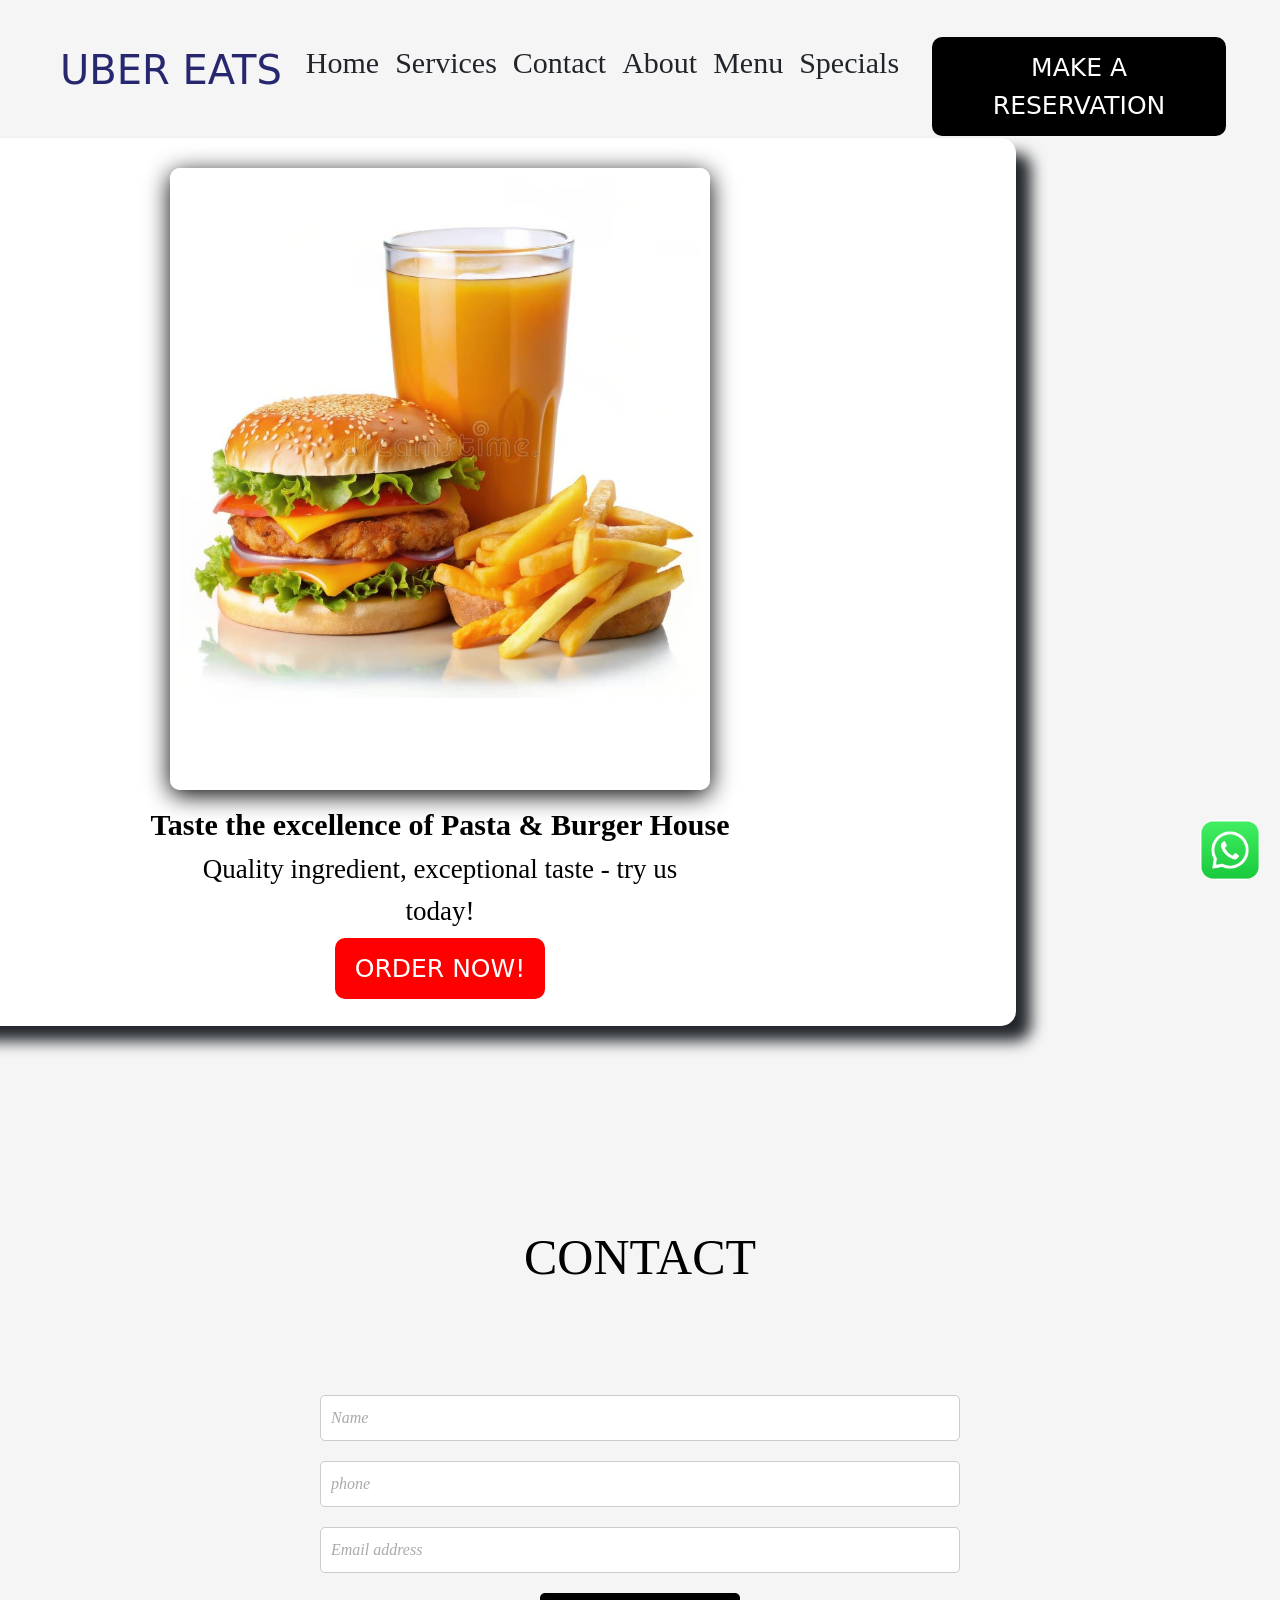
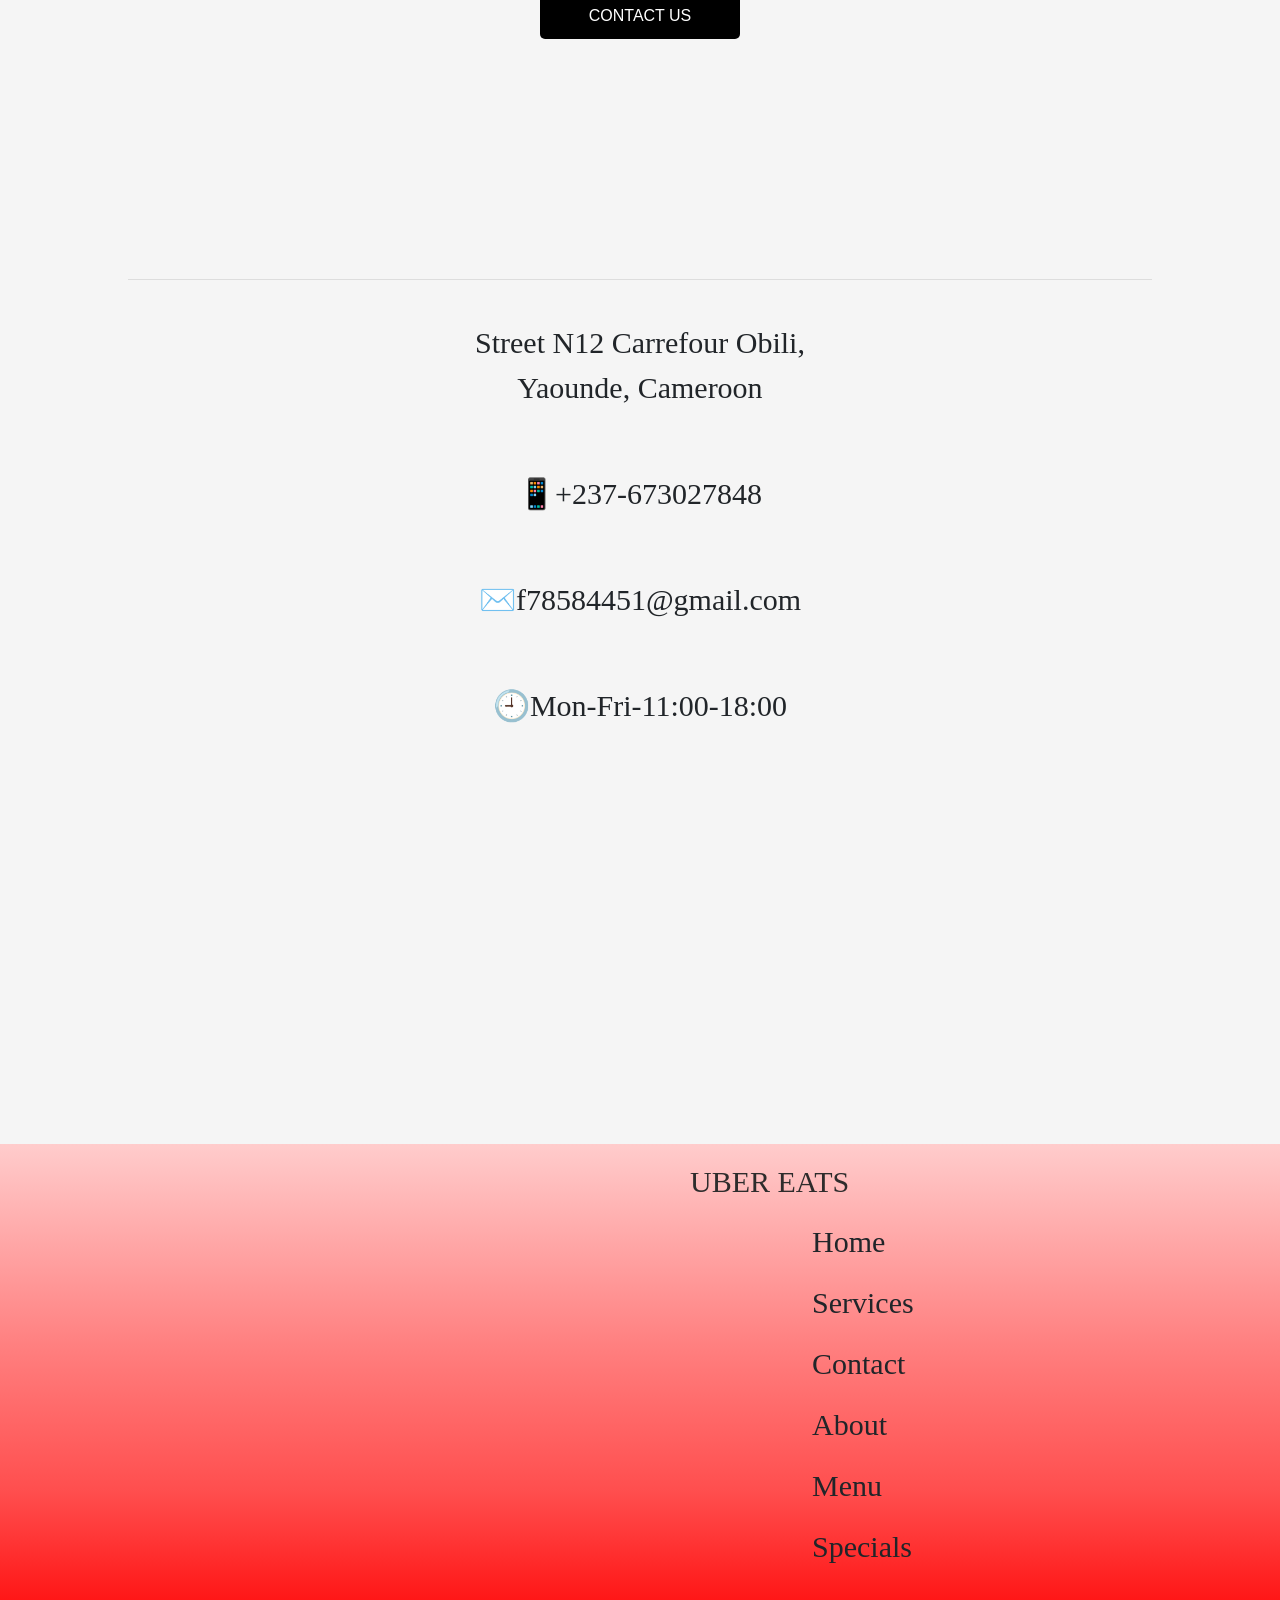
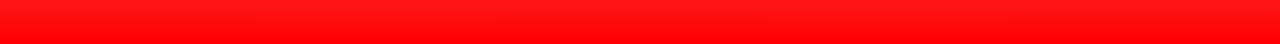
==== index.html @ 87d91f86 "update5" ====
<!DOCTYPE html>
<html lang="en">
<head>
    <meta charset="UTF-8">
    <meta name="viewport" content="width=device-width, initial-scale=1.0">
    <title>Top Resto Food</title>
    <link rel="stylesheet" href="./bootstrap/bootstrap.min.css">
    <link rel="stylesheet" href="CSS/style.css">
</head>
<body>

    
  <nav class="navbar navbar-expand-lg navbar-dark bg-transparent">
    <div class="container-fluid">


        <!--logo/hotel name (left) -->
        <a class="navbar-brand" id="logo" href="#Home" style="display: flex; flex-direction: row; gap: 0px;" >
            <h1 class="my-4 ms-5">UBER EATS</h1></a>
        
            <button type="button" class="navbar-toggle d-lg-none" data-toggle="collapse"  
         data-target="#navbar" style="border-color: aliceblue; background-color: black;" id="btn" > 
          <span class="navbar-toggler-icon"></span>
         
      </button> 
 
        <div class="collapse navbar-collapse mt-4"  id="navbar">
            <ul class="navbar-nav  ms-auto me-5 text-end" >
                <li class="nav-item">
                    <a  href="#Home"  class="nav-link text-dark link-primary">Home</a>
                </li>

                <li class="nav-item">
                    <a href="#service"  class="nav-link text-dark link-primary">Services</a>
                </li>

                <li class="nav-item">
                    <a href="#Contact"  class="nav-link text-dark link-primary">Contact</a>
                </li>

                <li class="nav-item">
                    <a href="#review"  class="nav-link text-dark link-primary">About</a>
                </li>

                <li class="nav-item">
                    <a href="#menu"  class="nav-link text-dark link-primary">Menu</a>
                </li>

                <li class="nav-item">
                    <a href="#specials"  class="nav-link text-dark link-primary">Specials</a>
                </li>

                <a href="#"><button class="button">MAKE A RESERVATION</button></a>

                </ul>
        </div>
    </div>
  </nav>




  <section id="Home">


    <div class="home1">
<div class="container20">
    
    <div class="img-container">
        <img src="./images/appetizing-chicken.jpg" alt="">
        <img src="./images/Pasta1.jpg" alt="">
        <img src="./images/pizza.jpeg" alt="">
        <img src="./images/poulet.jpeg" alt="">
    </div>

</div>
        <div class="home2">
        <h1>Taste the excellence of Pasta & Burger House</h1>
        <h2>Quality ingredient, exceptional taste - try us</h2>
        <h2>today!</h2>
        </div>

        <a href="menu.html"><button class="button">ORDER NOW!</button></a>
    </div>

  </section>





  <section id="Contact">



     <section>

    <div class="c-heading">
    <h1 style="color: black; font-family:'Times New Roman', Times, serif ; font-size: 50px; display: flex; justify-content: center; position: relative; top: 200px;">CONTACT</h1>
    </div>


  <form action="">

    
    <input type="text" name="user-name" placeholder="Name" required>

    
    <input type="number" name="telephone" placeholder="phone" required>

    
    <input type="email" name="email" placeholder="Email address" required>
    

    <button class="c-button">CONTACT US</button>
  </form>


  <div class="divider"></div>

  <div class="main">
    <p>Street N12 Carrefour Obili, Yaounde, Cameroon</p>

    <div class="main1">
      <img src="" alt="">
      <p>📱+237-673027848</p>
    </div>

    <div class="main1">
      <img src="" alt="">
      <p>✉️f78584451@gmail.com</p>
    </div>

    <div class="main1">
      <img src="" alt="">
      <p>🕘Mon-Fri-11:00-18:00</p>
    </div>
    
  </div>

  </section>



  <section class="c-section">



    <nav class="navbar navbar-dark ">
          
         
        <div class="container"  id="navbar2">
            <ul class="navbar-nav flex-wrap justify-content-center" >
                <li class="nav-item">
                    <a href="#Home"  class="  nav-link text-dark link-primary">Home</a>
                </li>

                <li class="nav-item">
                    <a href="#service"  class="  nav-link text-dark link-primary">Services</a>
                </li>

                <li class="nav-item">
                    <a href="#Contact"  class="  nav-link text-dark link-primary">Contact</a>
                </li>

                <li class="nav-item">
                    <a href="#review"  class="  nav-link text-dark link-primary">About</a>
                </li>

                <li class="nav-item">
                    <a href="#menu"  class="  nav-link text-dark link-primary">Menu</a>
                </li>

                <li class="nav-item">
                    <a href="#specials"  class="  nav-link text-dark link-primary">Specials</a>
                </li>

                </ul>
        </div>
    
  </nav>
  
  <a class="navbar-brand" id="logo" href="#Home">
    <h1 style="font-size: clamp(16px, 4vw, 30px) ; position: relative; margin: 20px auto; text-align: center; font-family: 'Times New Roman', Times, serif; color: rgb(46, 44, 44);">UBER EATS</h1></a>


  <div class="c-footer">
  <footer>


      </a>
      <a href="https://wa.me/237673027848?text=hello%20there" target="">
        <img src="./images/images.jpeg" alt="whatsapp">

      </a>


    </footer>
    </div>

    </section>

    <div style="width: 100%; height: 400px; overflow: hidden; border-radius: 15px;">
      <iframe
       width="100%"
       height="100%"
       style="border: 0;"
       loading="lazy"
       allowfullscreen

       src="https://www.google.com/maps?q=Carrefour+Obili,+Yaounde,+Cameroon&zoom=17&output=embed" frameborder="0">
      </iframe>

    </div>

  </section>
  

    <script src="./js/jquery.slim.min.js"></script>
    <script src="./js/bootstrap.bundle.min.js"></script>
</body>
</html>
---- CSS/style.css ----
*{
    margin: 0;
    padding: 0;
    box-sizing: border-box;
}

#navbar  {
    padding-right: 19px;
    gap: 60px;
    position: relative;
    top: 0px;
    
}



 
#logo h1 {
    color: rgb(39, 39, 112);

}

#navbar a:hover{
    text-decoration: underline;
    text-underline-offset: 1rem;
}

.section-line{
    width: 100%;
    height: 1px;
    background:lightgray;
    margin: 90px 0;
    position: relative;
    top: 35px;

}

.nav-item a {
    display: flex;
    gap: 40px;
    font-size: 30px;
    font-family: 'Times New Roman', Times, serif;
}

body  {
    background-color:whitesmoke;
    overflow-x: hidden;

}
  

/**float box**/

#Home {
    display: flex;
    justify-content: center;
    align-items: center;
    
}

/**this is the actual box**/

.home1 {
    background-color: white;
    width: 90%;
    max-width: 1300px;
    padding: 30px;
    border-radius: 15px;
    box-shadow: 15px 15px 15px ;
    height: 888px;

    display: flex;
    flex-direction: column;
    align-items: center;
    gap: 15px;


    position: relative;
    left: -200px;
    top: -1px;

}
 

/**image styling**/
/**carousel images**/

.container20 {
    position: absolute;
    width: 60vmin;
    border: 10px solid white;
    border-radius: 10px;
    box-shadow: 0px 5px 25px black;
    overflow: hidden;
    height: 70%;
    

}

.img-container {
    display: flex;
    width: 400%;
    animation: slide 16s infinite;
}

.img-container img {
    width: 25%;
}



@keyframes slide{
    0%{
        transform: translateX(0);
    }
    25%{
        transform: translateX(0);
    }
    30%{
        transform: translateX(-25%);
    }
    50%{
        transform: translateX(-25%);
    }
    55%{
        transform: translateX(-50%);
    }
    75%{
        transform: translateX(-50%);
    }
    80%{
        transform: translateX(-75%);
    }
    100%{
        transform: translateX(-75%);
    }
    

}





.home2 {
    display: flex;
    flex-direction: column;
    gap: 2px;
    margin-top: 639px;
}

.home2 h1 {
    font-size:clamp(16px, 4vw, 30px) ;
    font-weight: bolder;
    font-family: 'Times New Roman', Times, serif;
    color: black;
    
}

.home2 h2 {
    font-size: clamp(13px,3.5vw, 27px);
    font-weight: 200;
    font-family: Cambria, Cochin, Georgia, Times, 'Times New Roman', serif;
    color: black;
    display: flex;
    justify-content: center;
}





.home1 a button {
    font-size: 25px;
    font-weight: 500;
    color: white;
    background-color: red;
    border-radius: 10px;
    padding: 12px 20px;
    position: relative;
    top: -13px;
    cursor: pointer;
    transition: 0.3s ease;
    border: none;
}

/**hover effect**/
.home1 a button:hover {
    transform: translateY(-3px);
    box-shadow: 0px 8px 20px rgb(175, 3, 3);
}

#navbar a button {
    font-size: 25px;
    font-weight: 500;
    color: white;
    background-color:black;
    border-radius: 10px;
    padding: 12px 20px;
    position: relative;
    top: 5px;
    left: 25px;
    cursor: pointer;
    transition: 0.3s ease;
    border: none;
}


#navbar a button:hover {
    background-color: red;
    color: black;
}



/**contact pages**/

 footer a {
    position: relative;
    left: 1900px;
    gap: 15px;
    

}

form {
    position: relative;
    top: 300px;
    display: flex;
    flex-direction: column;
    gap: 20px;
    width: 50%;
    margin: 0 auto;
}

input {
    padding: 10px;
    font-size: 16px;
    border:1px solid #ccc ;
    border-radius: 5px;
    outline: none;
    transition: border-color 0.3s;
}

input:focus {
    border-color: #007bff; /*shows color when typing */

}

input::placeholder {
    color: #aaa;
    font-style: italic;/*place element in the box */
    font-family: 'Times New Roman', Times, serif;
}

.c-button {
    width: 200px;
    padding: 11px;
    font-size: 16px;
    font-family: Arial, Helvetica, sans-serif;
    border-radius: 5px;
    border: none;
    color: white;
    background-color: black;
    cursor: pointer;
    margin: 0 auto;
}

.c-button:hover {
    background-color:red;
}

.main {
    position: relative;
    top: 500px;
    width: 400px;
    margin: 0 auto;
    text-align: center;
    font-family: 'Times New Roman', Times, serif;
    font-size: clamp(16px, 4vw, 30px) ;
}

.divider {
    width: 80%;
    max-width: 6000px;
    height: 1px;
    background-color: #ddd;
    position: relative;
    margin: 40px auto;
    top: 500px;
    

}


#Contact footer img {
    width: 60px;
    height: 60px;
    position: fixed;
    right: 20px;
    bottom: 20px;
    z-index: 1000;
    border-radius: 15px;
    margin-bottom: 0;
    
}
#Contact footer img:hover {
    transform: scale(1.1);
    transition: 0.3s;
    
}




.c-section  {
    display: flex;
    flex-direction: row;
    gap: 90px;
     background:linear-gradient(to top, 
    #FF0000 0%,
    #FF4D4D 30%,
    #FF8080 60%,
    #FFCCCC 100%) ;
    position: relative;
    top: 900px;
    height: 500px;

}

.c-section nav {
    position: relative;
    left: 800px;
    width: 100%;
    max-width: 600px;
    
}

.c-footer {
    position: relative;
    top: 130px;
    
}
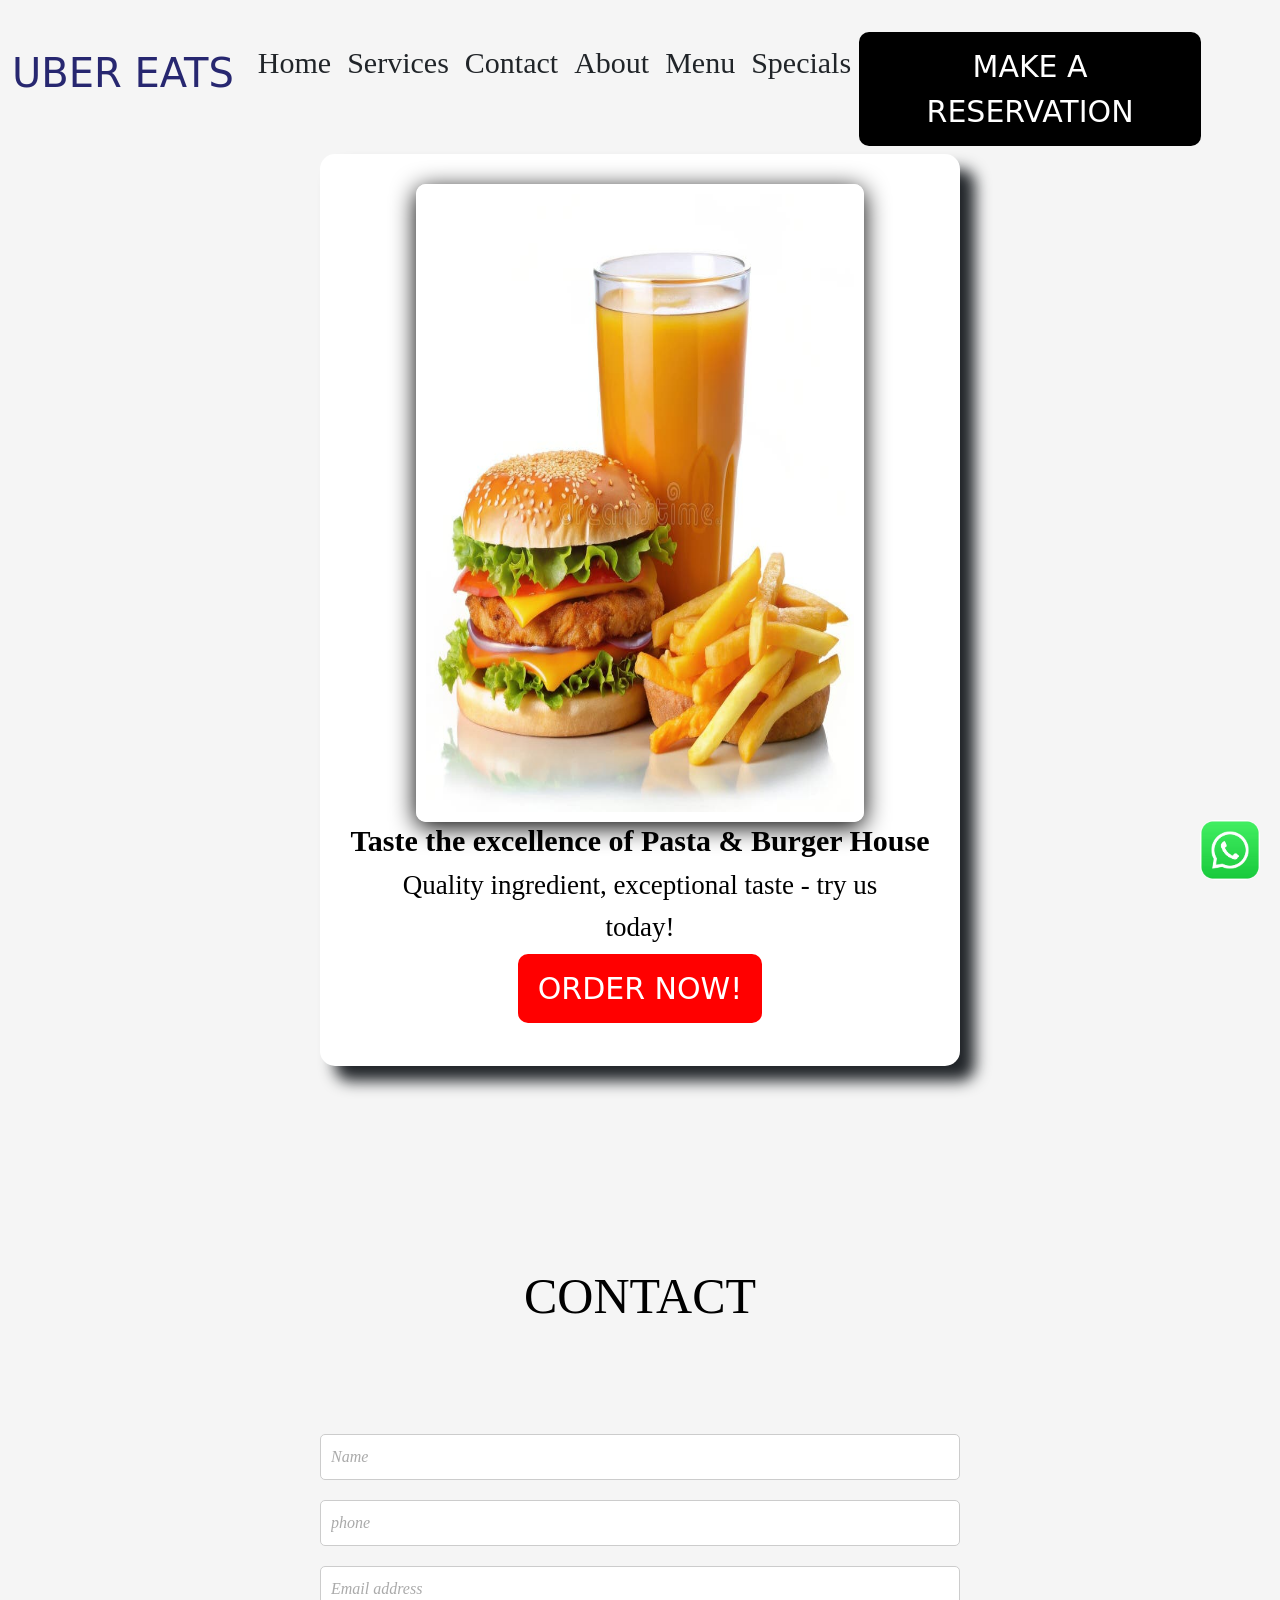
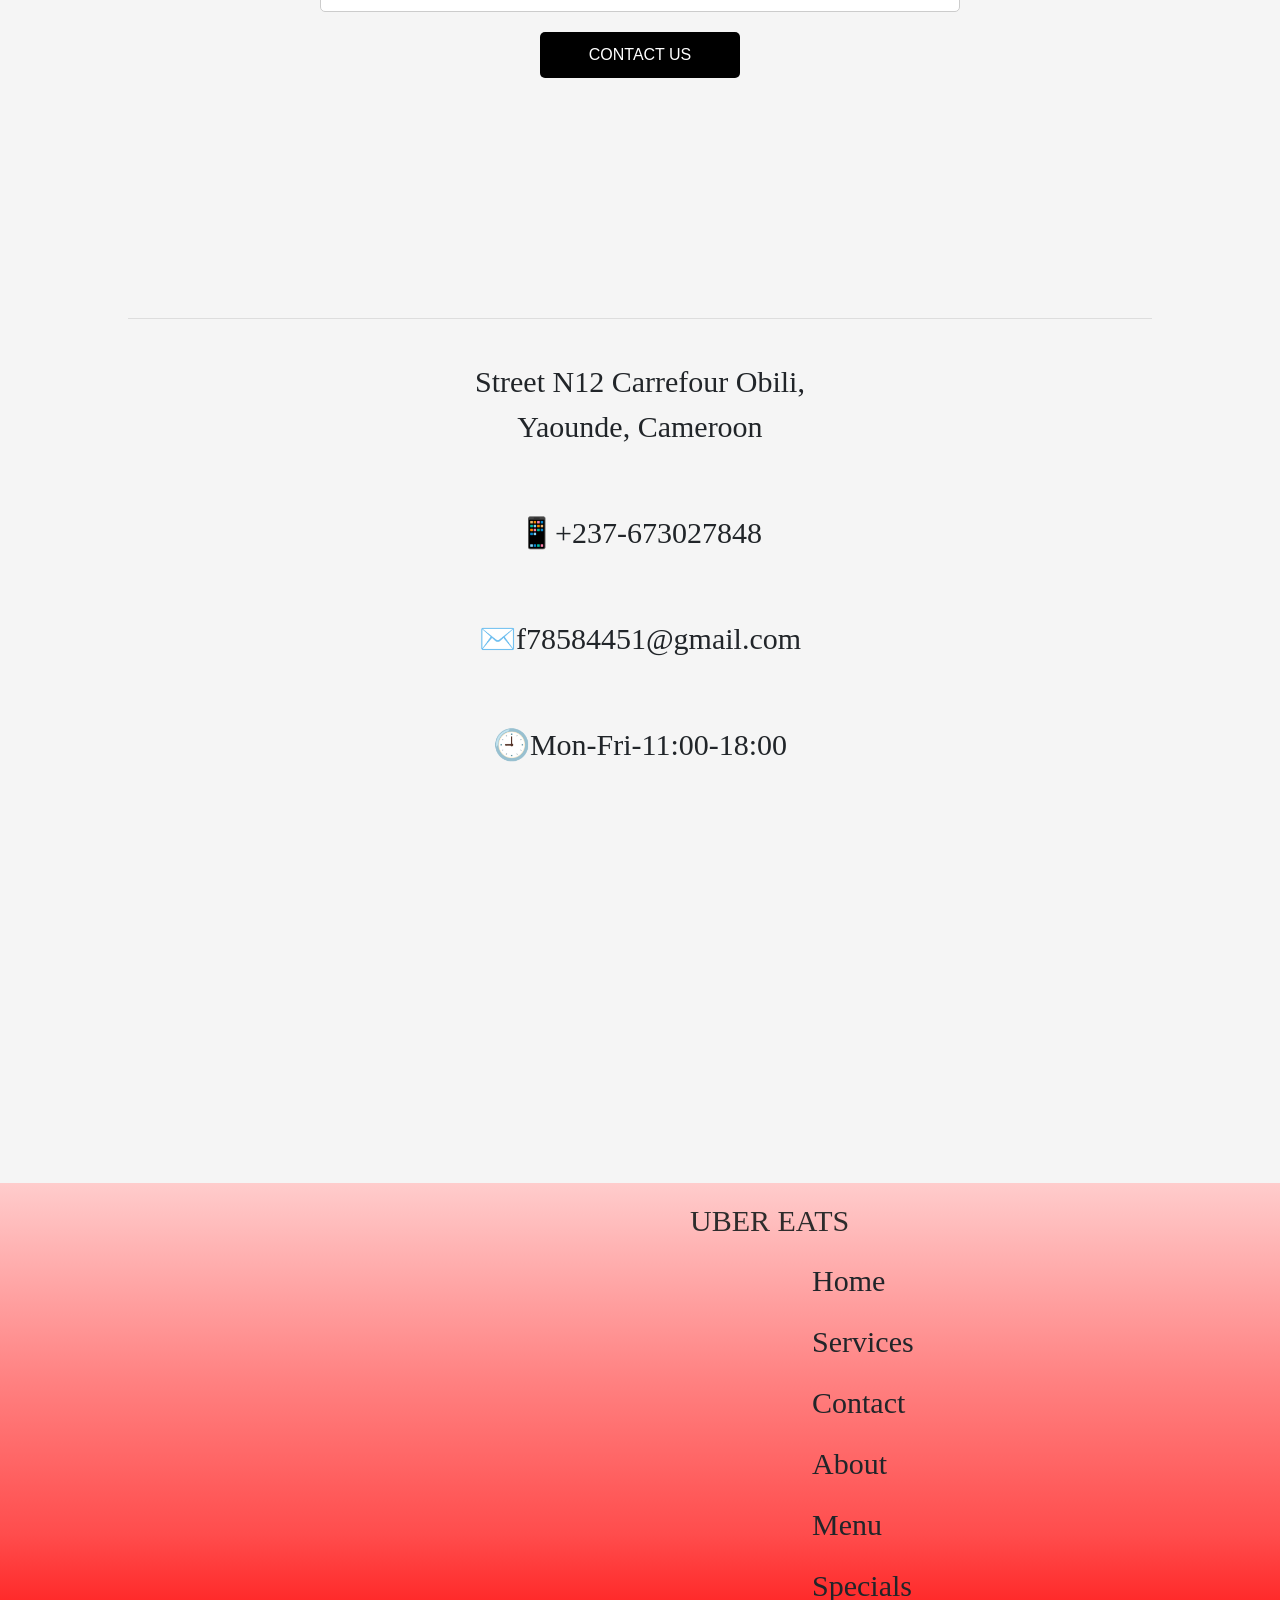
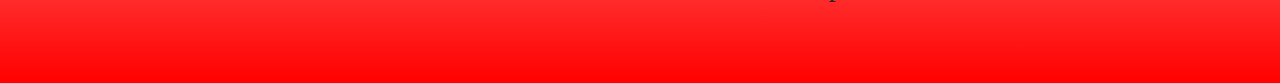
==== commit f484c657: "update5" ====
--- a/index.html
+++ b/index.html
@@ -16,7 +16,7 @@
 
         <!--logo/hotel name (left) -->
         <a class="navbar-brand" id="logo" href="#Home" style="display: flex; flex-direction: row; gap: 0px;" >
-            <h1 class="my-4 ms-5">UBER EATS</h1></a>
+            <h1 class="">UBER EATS</h1></a>
         
             <button type="button" class="navbar-toggle d-lg-none" data-toggle="collapse"  
          data-target="#navbar" style="border-color: aliceblue; background-color: black;" id="btn" > 
--- a/CSS/style.css
+++ b/CSS/style.css
@@ -39,7 +39,7 @@
 .nav-item a {
     display: flex;
     gap: 40px;
-    font-size: 30px;
+    font-size: clamp(16px, 4vw, 30px);
     font-family: 'Times New Roman', Times, serif;
 }
 
@@ -63,23 +63,18 @@
 
 .home1 {
     background-color: white;
-    width: 90%;
+    width: 50%;
     max-width: 1300px;
     padding: 30px;
     border-radius: 15px;
     box-shadow: 15px 15px 15px ;
-    height: 888px;
+    height:100%;
 
     display: flex;
     flex-direction: column;
     align-items: center;
     gap: 15px;
-
-
-    position: relative;
-    left: -200px;
-    top: -1px;
-
+    position: relative;
 }
  
 
@@ -88,12 +83,14 @@
 
 .container20 {
     position: absolute;
-    width: 60vmin;
+    width: 70%;
+    max-width: 1200px;
     border: 10px solid white;
     border-radius: 10px;
     box-shadow: 0px 5px 25px black;
     overflow: hidden;
     height: 70%;
+    margin: auto;
     
 
 }
@@ -101,14 +98,13 @@
 .img-container {
     display: flex;
     width: 400%;
+    height: 100%;
     animation: slide 16s infinite;
 }
 
 .img-container img {
     width: 25%;
 }
-
-
 
 @keyframes slide{
     0%{
@@ -172,7 +168,7 @@
 
 
 .home1 a button {
-    font-size: 25px;
+    font-size: clamp(16px, 4vw, 30px);
     font-weight: 500;
     color: white;
     background-color: red;
@@ -192,15 +188,13 @@
 }
 
 #navbar a button {
-    font-size: 25px;
+    font-size: clamp(16px, 4vw, 30px);
     font-weight: 500;
     color: white;
     background-color:black;
     border-radius: 10px;
     padding: 12px 20px;
     position: relative;
-    top: 5px;
-    left: 25px;
     cursor: pointer;
     transition: 0.3s ease;
     border: none;
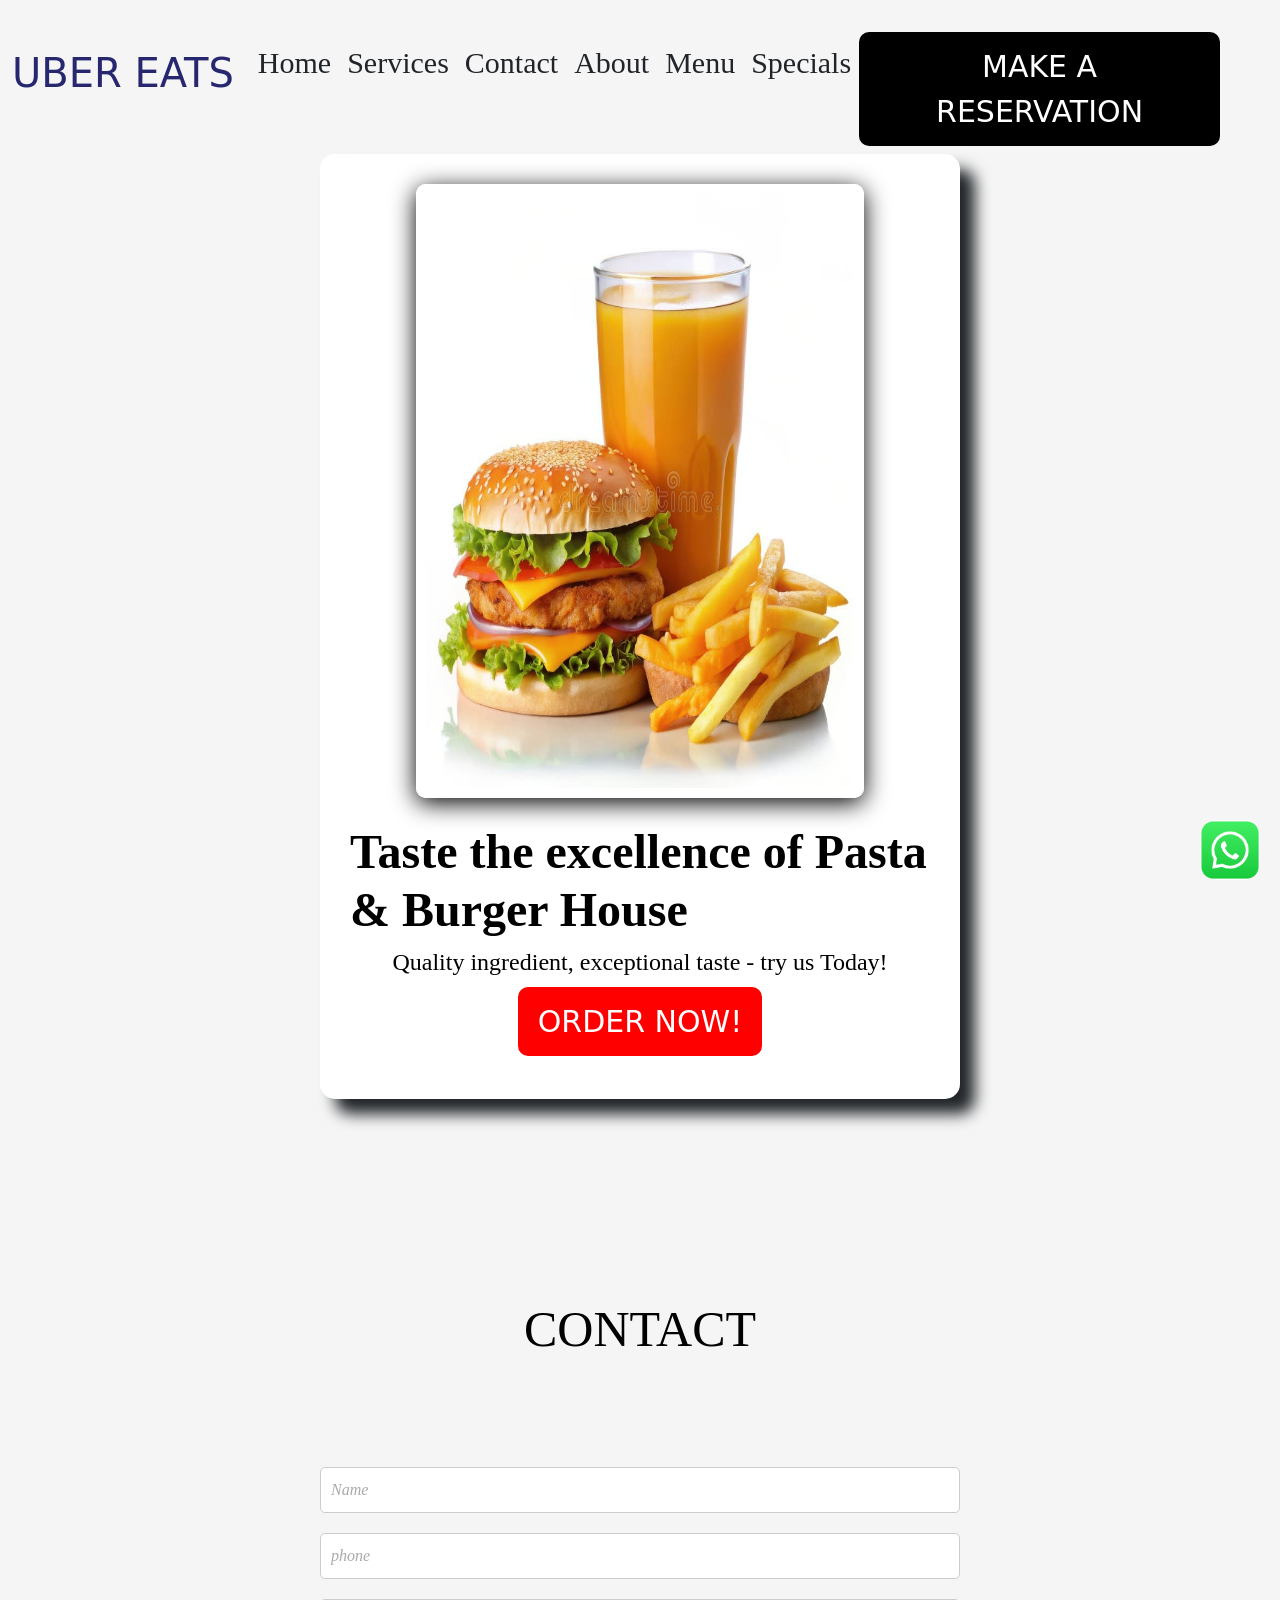
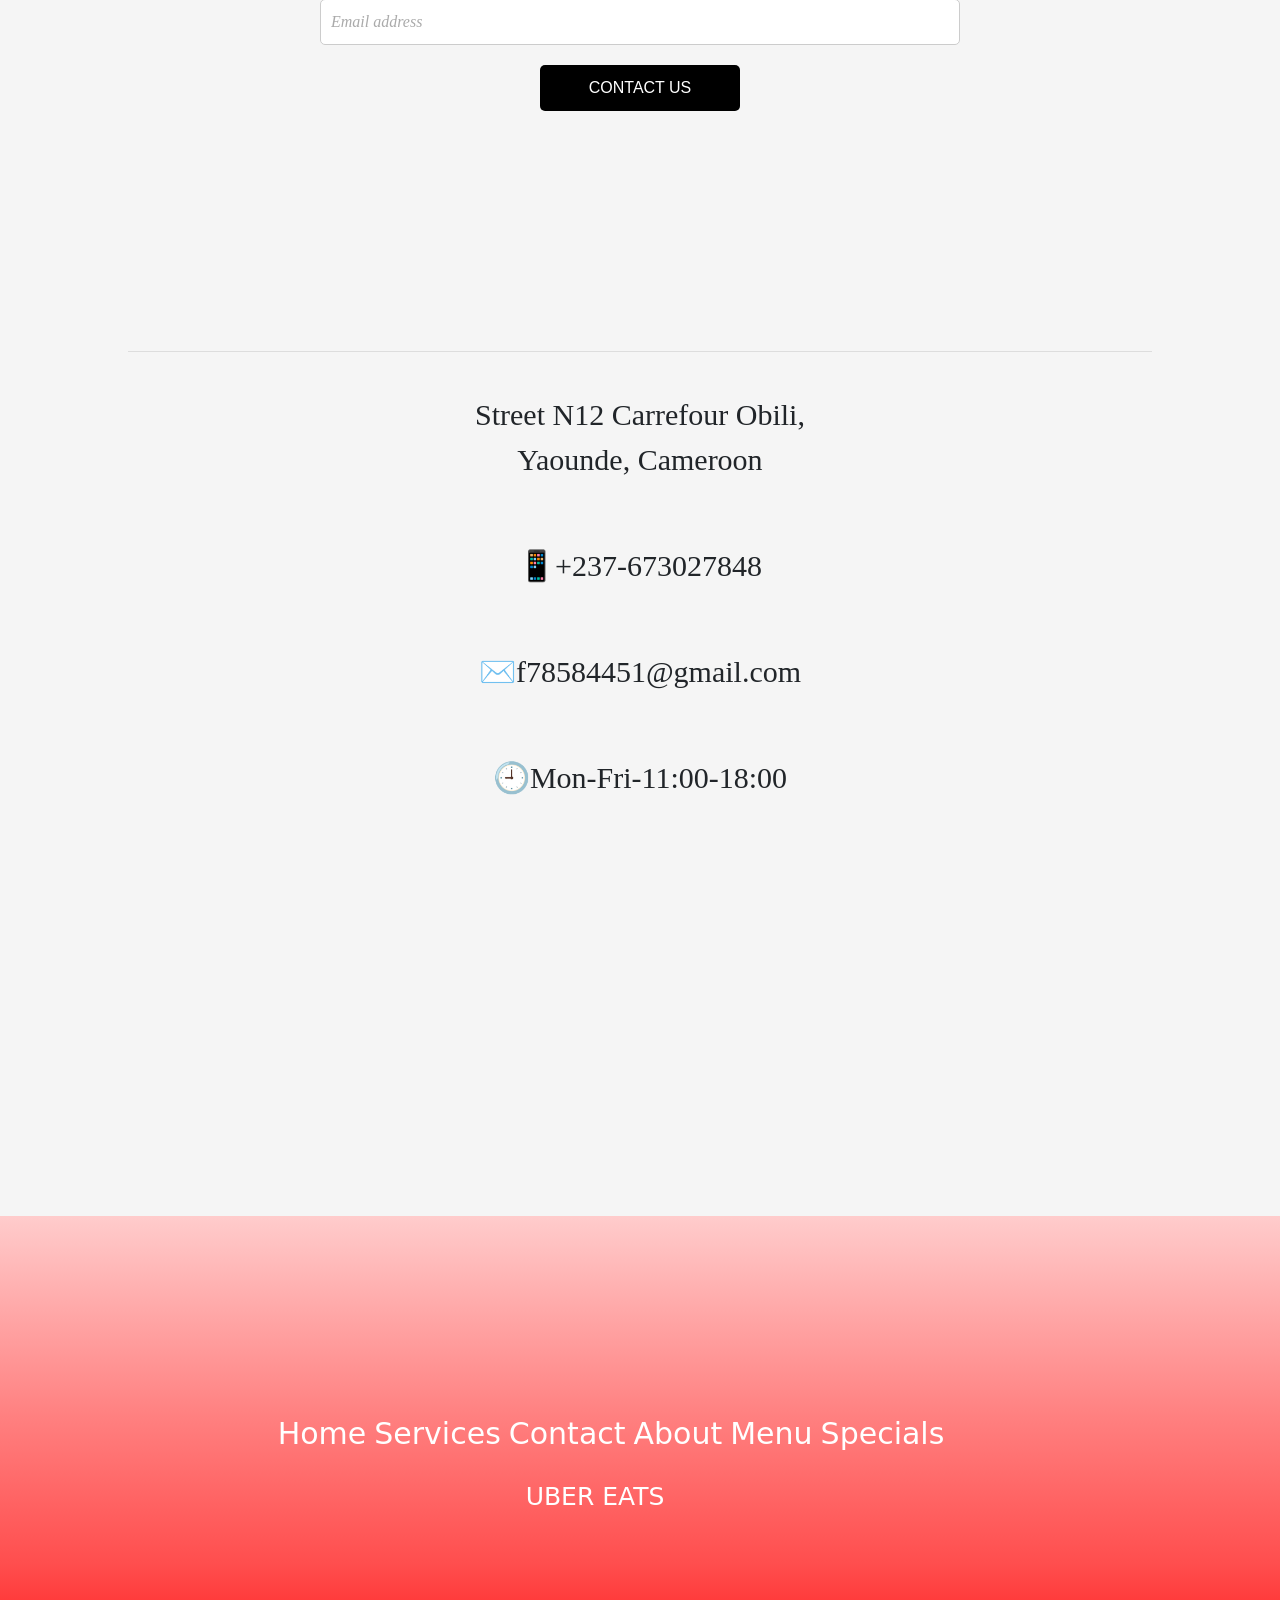
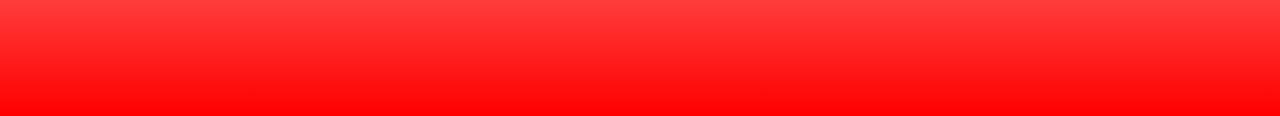
==== commit 847b0d83: "responsive design1" ====
--- a/index.html
+++ b/index.html
@@ -76,8 +76,8 @@
 </div>
         <div class="home2">
         <h1>Taste the excellence of Pasta & Burger House</h1>
-        <h2>Quality ingredient, exceptional taste - try us</h2>
-        <h2>today!</h2>
+        <h2>Quality ingredient, exceptional taste - try us Today!</h2>
+
         </div>
 
         <a href="menu.html"><button class="button">ORDER NOW!</button></a>
@@ -112,7 +112,7 @@
     <input type="email" name="email" placeholder="Email address" required>
     
 
-    <button class="c-button">CONTACT US</button>
+    <button class="c-button" style="font-size: clamp(16px, 0.5vw, 30px) ;" >CONTACT US</button>
   </form>
 
 
@@ -146,57 +146,45 @@
 
 
 
-    <nav class="navbar navbar-dark ">
-          
-         
-        <div class="container"  id="navbar2">
-            <ul class="navbar-nav flex-wrap justify-content-center" >
-                <li class="nav-item">
-                    <a href="#Home"  class="  nav-link text-dark link-primary">Home</a>
-                </li>
-
-                <li class="nav-item">
-                    <a href="#service"  class="  nav-link text-dark link-primary">Services</a>
-                </li>
-
-                <li class="nav-item">
-                    <a href="#Contact"  class="  nav-link text-dark link-primary">Contact</a>
-                </li>
-
-                <li class="nav-item">
-                    <a href="#review"  class="  nav-link text-dark link-primary">About</a>
-                </li>
-
-                <li class="nav-item">
-                    <a href="#menu"  class="  nav-link text-dark link-primary">Menu</a>
-                </li>
-
-                <li class="nav-item">
-                    <a href="#specials"  class="  nav-link text-dark link-primary">Specials</a>
+    <nav class="botton-navbar container-fluid justify-content-center">
+            <ul class="nav-link1">
+                <li>
+                    <a href="#Home">Home</a>
+                </li>
+
+                <li>
+                    <a href="#service">Services</a>
+                </li>
+
+                <li>
+                    <a href="#Contact">Contact</a>
+                </li>
+
+                <li>
+                    <a href="#review">About</a>
+                </li>
+
+                <li>
+                    <a href="#menu">Menu</a>
+                </li>
+
+                <li class="nav-item1">
+                    <a href="#specials">Specials</a>
                 </li>
 
                 </ul>
-        </div>
-    
+                <a class="logo2" href="#Home">
+                <h2>UBER EATS</h2></a>
   </nav>
   
-  <a class="navbar-brand" id="logo" href="#Home">
-    <h1 style="font-size: clamp(16px, 4vw, 30px) ; position: relative; margin: 20px auto; text-align: center; font-family: 'Times New Roman', Times, serif; color: rgb(46, 44, 44);">UBER EATS</h1></a>
-
-
-  <div class="c-footer">
+
   <footer>
-
-
-      </a>
       <a href="https://wa.me/237673027848?text=hello%20there" target="">
         <img src="./images/images.jpeg" alt="whatsapp">
-
       </a>
-
-
     </footer>
-    </div>
+
+
 
     </section>
 
--- a/CSS/style.css
+++ b/CSS/style.css
@@ -6,20 +6,59 @@
 }
 
 #navbar  {
-    padding-right: 19px;
     gap: 60px;
     position: relative;
-    top: 0px;
-    
-}
-
-
-
- 
+    top: 0px;  
+}
+
 #logo h1 {
     color: rgb(39, 39, 112);
 
 }
+
+
+
+.botton-navbar {
+    width: 100%;
+
+    display: flex;
+    flex-direction: column;
+    gap: 10px;
+    align-items: center;
+    justify-content: center;
+    text-align: center;
+}
+.nav-link1 {
+    display: flex;
+    gap: 8px;
+    justify-content: center;
+    list-style: none;
+    
+}
+.nav-link1 a {
+    text-decoration: none;
+    color: white;
+    transition: 0.3s;
+    font-size: clamp(16px, 4.5vw, 30px);
+}
+.nav-link1 a:hover {
+    color: rgb(233, 202, 202);
+}
+
+.logo2 {
+    text-decoration: none;
+    color: white;
+}
+.logo2 h2 {
+    font-size: clamp(16px, 4vw, 25px);
+}
+@media (max-width:600){
+    .nav-link1 a {
+    width: 50%;
+}
+    
+}
+
 
 #navbar a:hover{
     text-decoration: underline;
@@ -41,11 +80,13 @@
     gap: 40px;
     font-size: clamp(16px, 4vw, 30px);
     font-family: 'Times New Roman', Times, serif;
+    
 }
 
 body  {
     background-color:whitesmoke;
     overflow-x: hidden;
+    margin: 0;
 
 }
   
@@ -64,7 +105,7 @@
 .home1 {
     background-color: white;
     width: 50%;
-    max-width: 1300px;
+    max-width: 4300px;
     padding: 30px;
     border-radius: 15px;
     box-shadow: 15px 15px 15px ;
@@ -89,11 +130,76 @@
     border-radius: 10px;
     box-shadow: 0px 5px 25px black;
     overflow: hidden;
-    height: 70%;
+    height: 65%;
     margin: auto;
-    
-
-}
+}
+
+@media ( max-width:600px){
+    .home1{
+        width: 90%;
+    }
+    .container20{
+        width: 90%;
+    }
+    .home2 h1 {
+        display: flex;
+        flex-direction: column;
+        align-items: center;
+        text-align: center;
+    }
+    .home2 h2 {
+        align-items: center;
+        text-align: center;
+
+    }
+    
+}
+
+/*mobile*/
+@media ( max-width:600px){
+    .home1{
+        width: 90%;
+    }
+    .container20{
+        width: 90%;
+    }
+    .home2 h1 {
+        display: flex;
+        flex-direction: column;
+        align-items: center;
+        text-align: center;
+    }
+    .home2 h2 {
+        align-items: center;
+        text-align: center;
+
+    }
+    
+}
+/*tablet*/
+@media ( max-width:992px){
+    .home1{
+        width: 90%;
+    }
+    .container20{
+        width: 90%;
+    }
+    .home2 h1 {
+        display: flex;
+        flex-direction: column;
+        align-items: center;
+        text-align: center;
+    }
+    .home2 h2 {
+        align-items: center;
+        text-align: center;
+
+    }
+    
+}
+
+
+
 
 .img-container {
     display: flex;
@@ -147,7 +253,7 @@
 }
 
 .home2 h1 {
-    font-size:clamp(16px, 4vw, 30px) ;
+    font-size:clamp(1.8rem, 8vw, 3rem) ;
     font-weight: bolder;
     font-family: 'Times New Roman', Times, serif;
     color: black;
@@ -155,7 +261,7 @@
 }
 
 .home2 h2 {
-    font-size: clamp(13px,3.5vw, 27px);
+    font-size: clamp(1rem,4vw, 1.5rem);
     font-weight: 200;
     font-family: Cambria, Cochin, Georgia, Times, 'Times New Roman', serif;
     color: black;
@@ -212,7 +318,6 @@
 
  footer a {
     position: relative;
-    left: 1900px;
     gap: 15px;
     
 
@@ -325,37 +430,30 @@
 
 .c-section nav {
     position: relative;
-    left: 800px;
-    width: 100%;
     max-width: 600px;
     
 }
 
-.c-footer {
-    position: relative;
-    top: 130px;
-    
-}
-
-
-
-
-
-
-
-
-
-
-
-
-
-
-
-
-
-
-
-
-
-
-
+
+
+
+
+
+
+
+
+
+
+
+
+
+
+
+
+
+
+
+
+
+
+
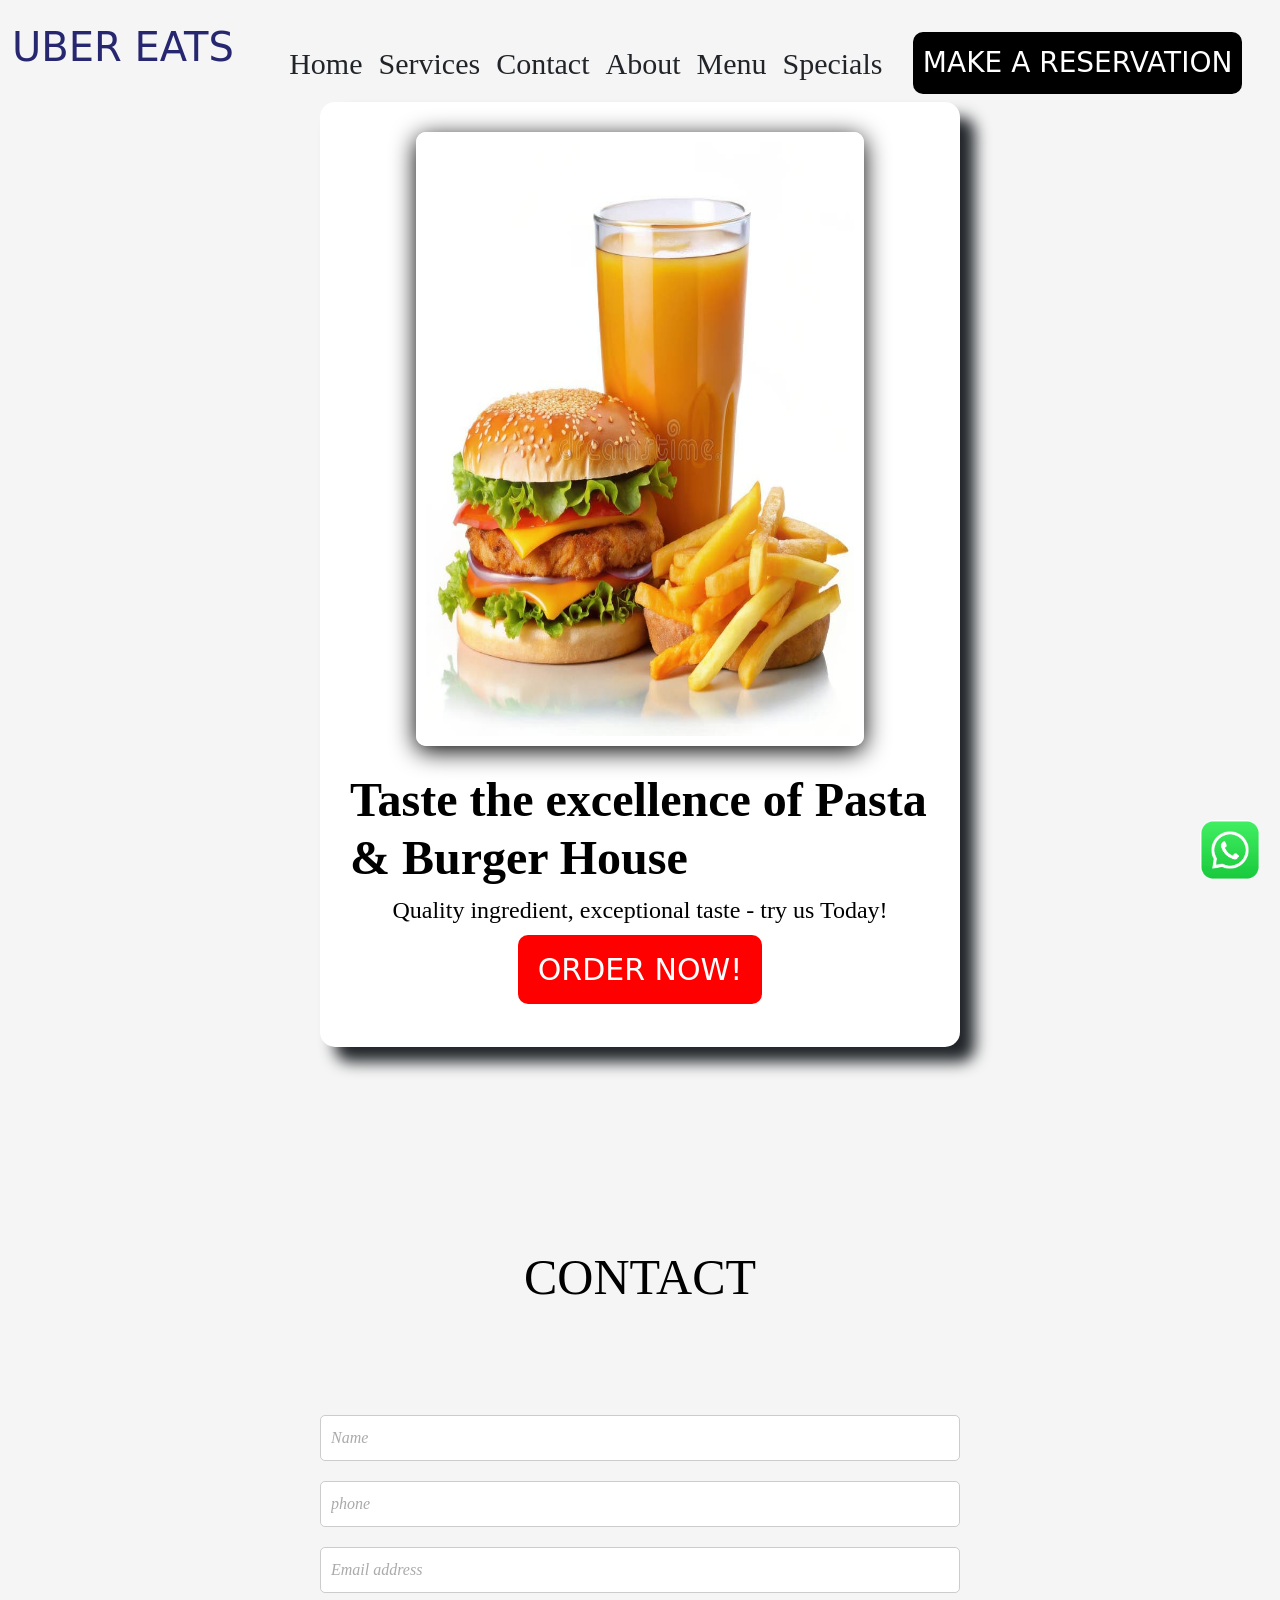
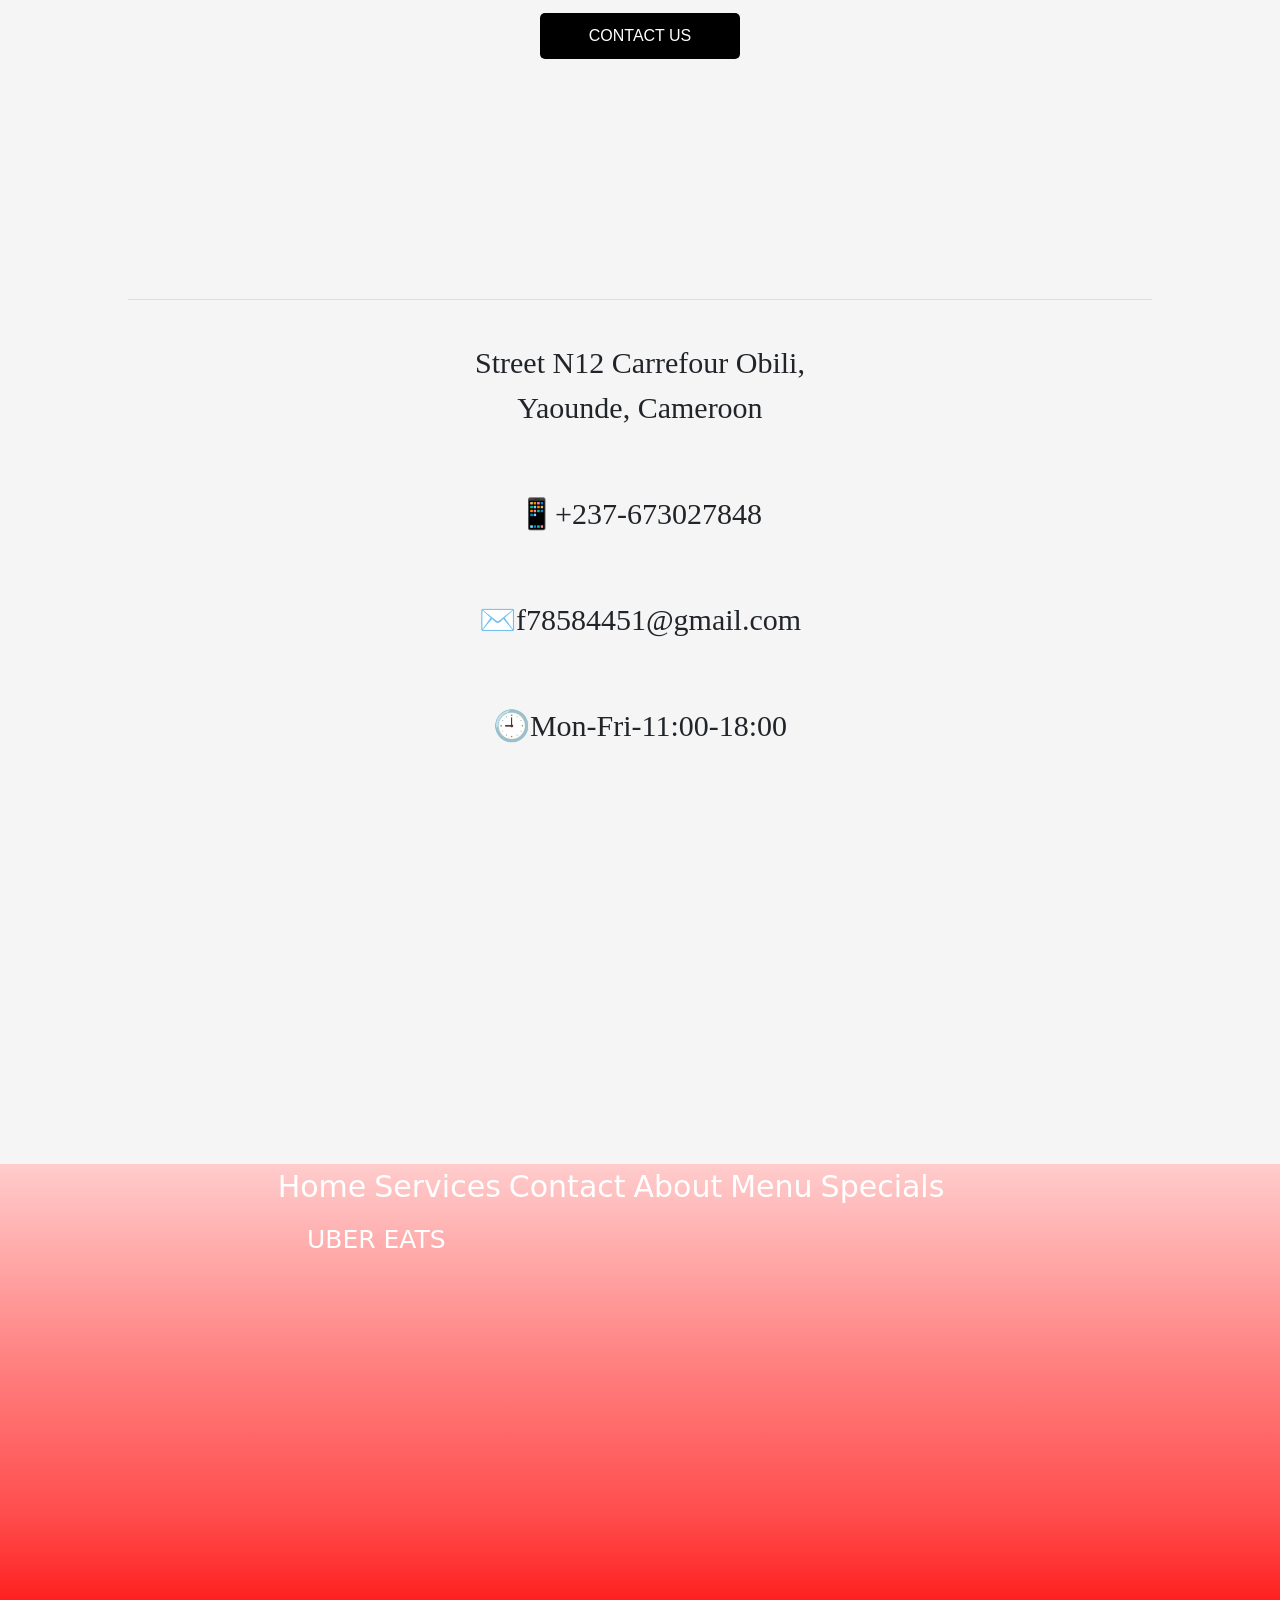
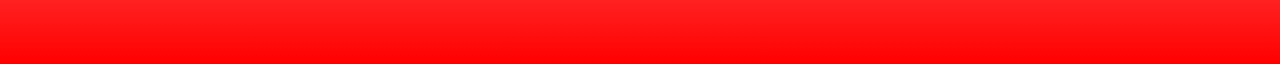
==== commit b3611701: "update6" ====
--- a/index.html
+++ b/index.html
@@ -50,9 +50,8 @@
                     <a href="#specials"  class="nav-link text-dark link-primary">Specials</a>
                 </li>
 
+                </ul>
                 <a href="#"><button class="button">MAKE A RESERVATION</button></a>
-
-                </ul>
         </div>
     </div>
   </nav>
--- a/CSS/style.css
+++ b/CSS/style.css
@@ -6,7 +6,7 @@
 }
 
 #navbar  {
-    gap: 60px;
+    gap: px;
     position: relative;
     top: 0px;  
 }
@@ -17,17 +17,6 @@
 }
 
 
-
-.botton-navbar {
-    width: 100%;
-
-    display: flex;
-    flex-direction: column;
-    gap: 10px;
-    align-items: center;
-    justify-content: center;
-    text-align: center;
-}
 .nav-link1 {
     display: flex;
     gap: 8px;
@@ -179,7 +168,7 @@
 /*tablet*/
 @media ( max-width:992px){
     .home1{
-        width: 90%;
+        width: 100%;
     }
     .container20{
         width: 90%;
@@ -294,16 +283,18 @@
 }
 
 #navbar a button {
-    font-size: clamp(16px, 4vw, 30px);
-    font-weight: 500;
+    font-size: clamp(16px, 4vw, 28px);
+    font-weight: 400;
     color: white;
     background-color:black;
     border-radius: 10px;
-    padding: 12px 20px;
-    position: relative;
+    padding: 10px;
+    position: relative;
+    left: -2vw;
     cursor: pointer;
     transition: 0.3s ease;
     border: none;
+    width: 100%;
 }
 
 
@@ -434,26 +425,39 @@
     
 }
 
-
-
-
-
-
-
-
-
-
-
-
-
-
-
-
-
-
-
-
-
-
-
-
+#btn {
+    display: none;
+}
+
+@media screen and (max-width:1225px) {
+    #btn {
+        display: block;
+    }
+    
+
+    
+}
+
+
+
+
+
+
+
+
+
+
+
+
+
+
+
+
+
+
+
+
+
+
+
+
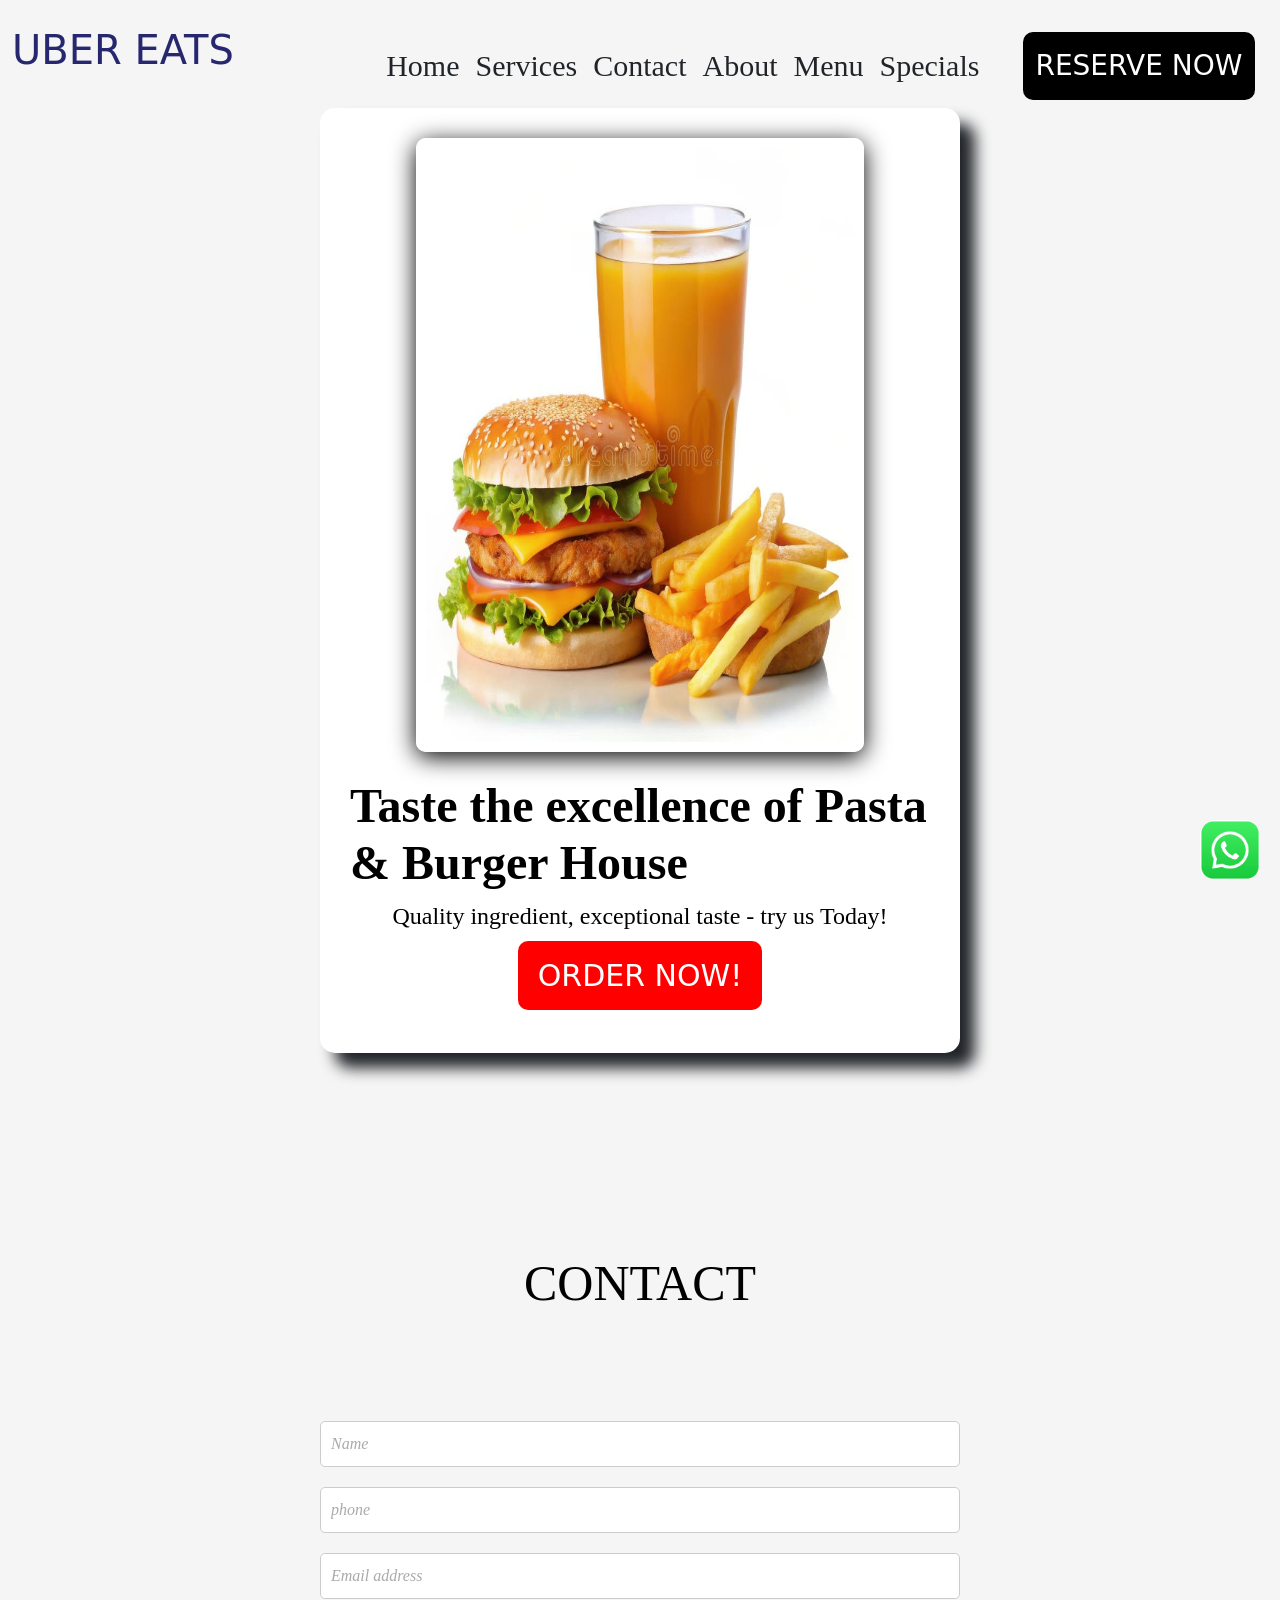
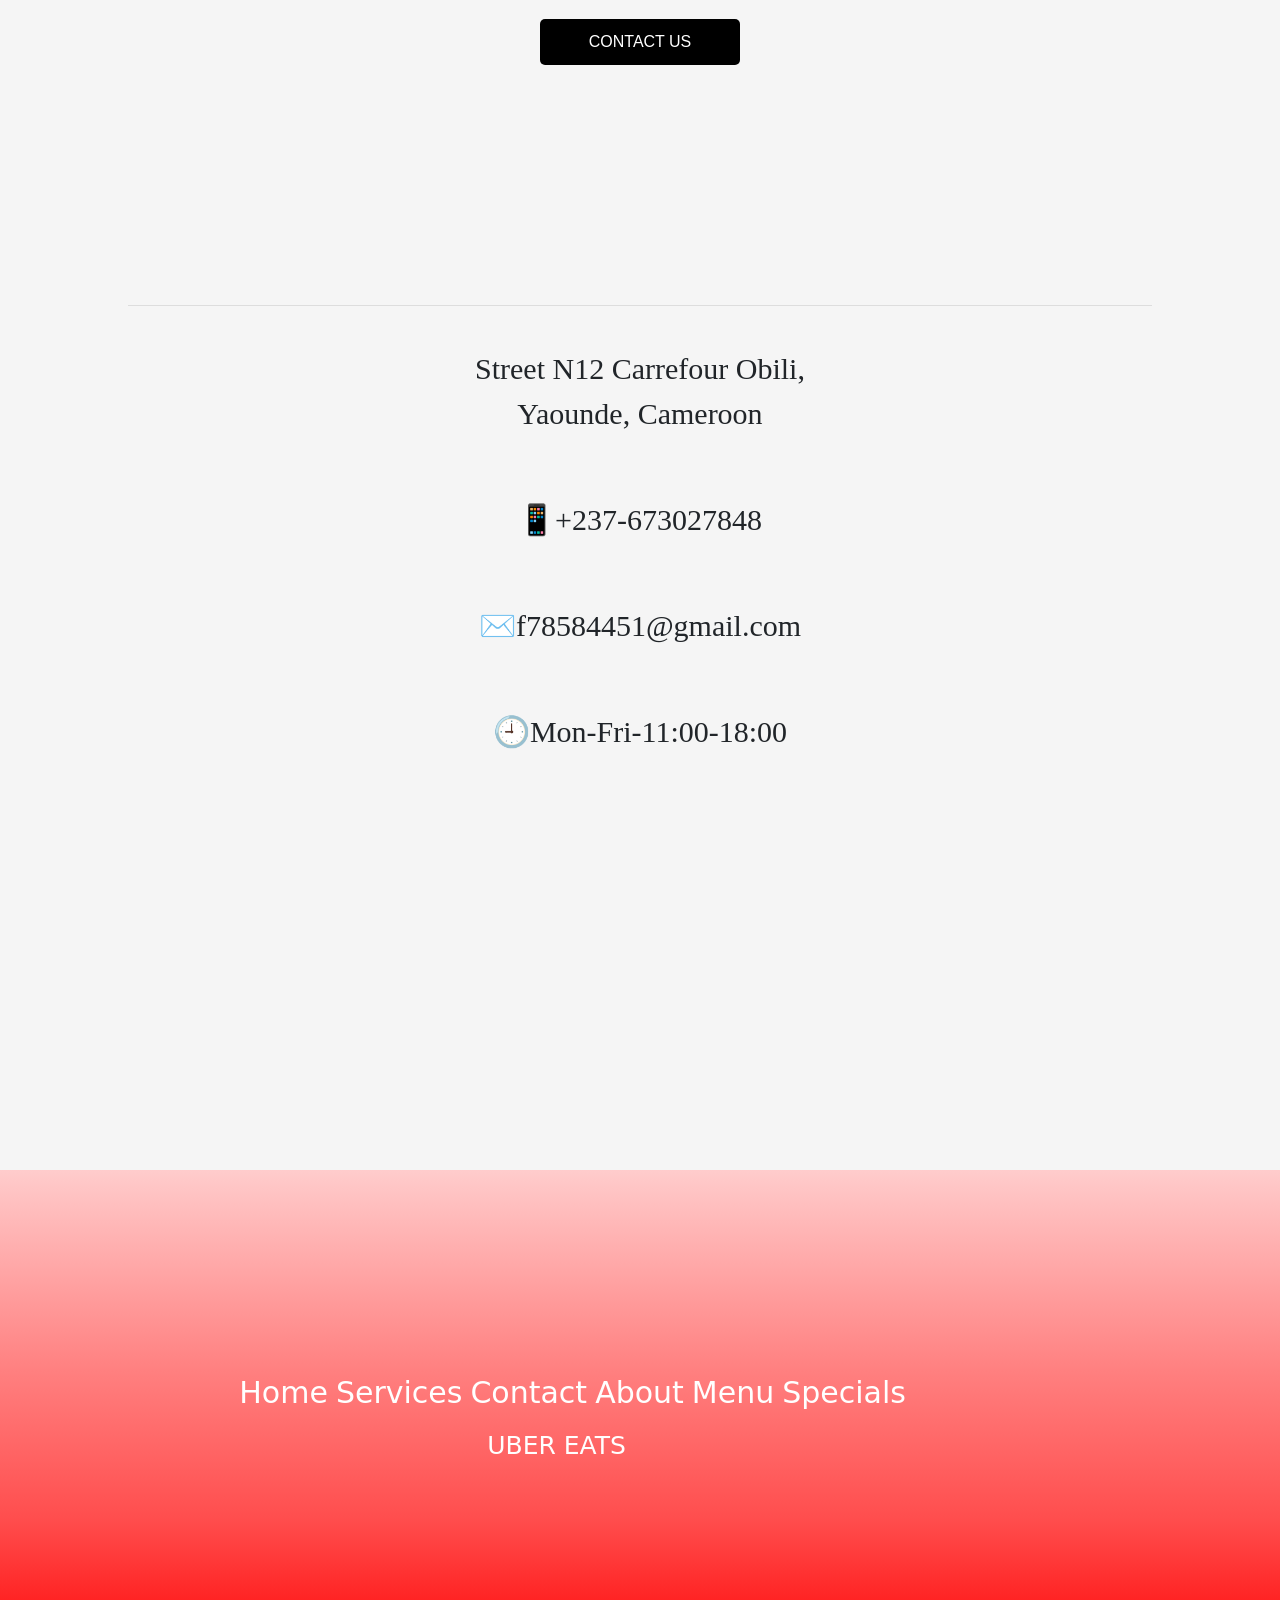
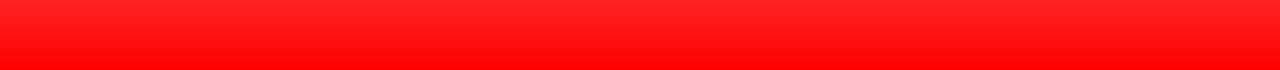
==== commit 93bd465d: "update6" ====
--- a/index.html
+++ b/index.html
@@ -51,7 +51,7 @@
                 </li>
 
                 </ul>
-                <a href="#"><button class="button">MAKE A RESERVATION</button></a>
+                <a href="#"><button class="button">RESERVE NOW</button></a>
         </div>
     </div>
   </nav>
--- a/CSS/style.css
+++ b/CSS/style.css
@@ -31,7 +31,7 @@
     font-size: clamp(16px, 4.5vw, 30px);
 }
 .nav-link1 a:hover {
-    color: rgb(233, 202, 202);
+    color: rgb(99, 99, 161);
 }
 
 .logo2 {
@@ -41,6 +41,17 @@
 .logo2 h2 {
     font-size: clamp(16px, 4vw, 25px);
 }
+.botton-navbar  {
+    display: flex;
+    flex-direction: column;
+    justify-content: center;
+    text-align: center;
+    align-items: center;
+    position: relative;
+    left: -3vw;
+}
+
+
 @media (max-width:600){
     .nav-link1 a {
     width: 50%;
@@ -283,14 +294,15 @@
 }
 
 #navbar a button {
-    font-size: clamp(16px, 4vw, 28px);
+    font-size: clamp(16px, 3.5vw, 28px);
     font-weight: 400;
     color: white;
     background-color:black;
     border-radius: 10px;
-    padding: 10px;
-    position: relative;
-    left: -2vw;
+    padding: 1vw;
+    position: relative;
+    left: -1vw;
+    height: fit-content;
     cursor: pointer;
     transition: 0.3s ease;
     border: none;
@@ -429,7 +441,7 @@
     display: none;
 }
 
-@media screen and (max-width:1225px) {
+@media screen and (max-width:1112px) {
     #btn {
         display: block;
     }
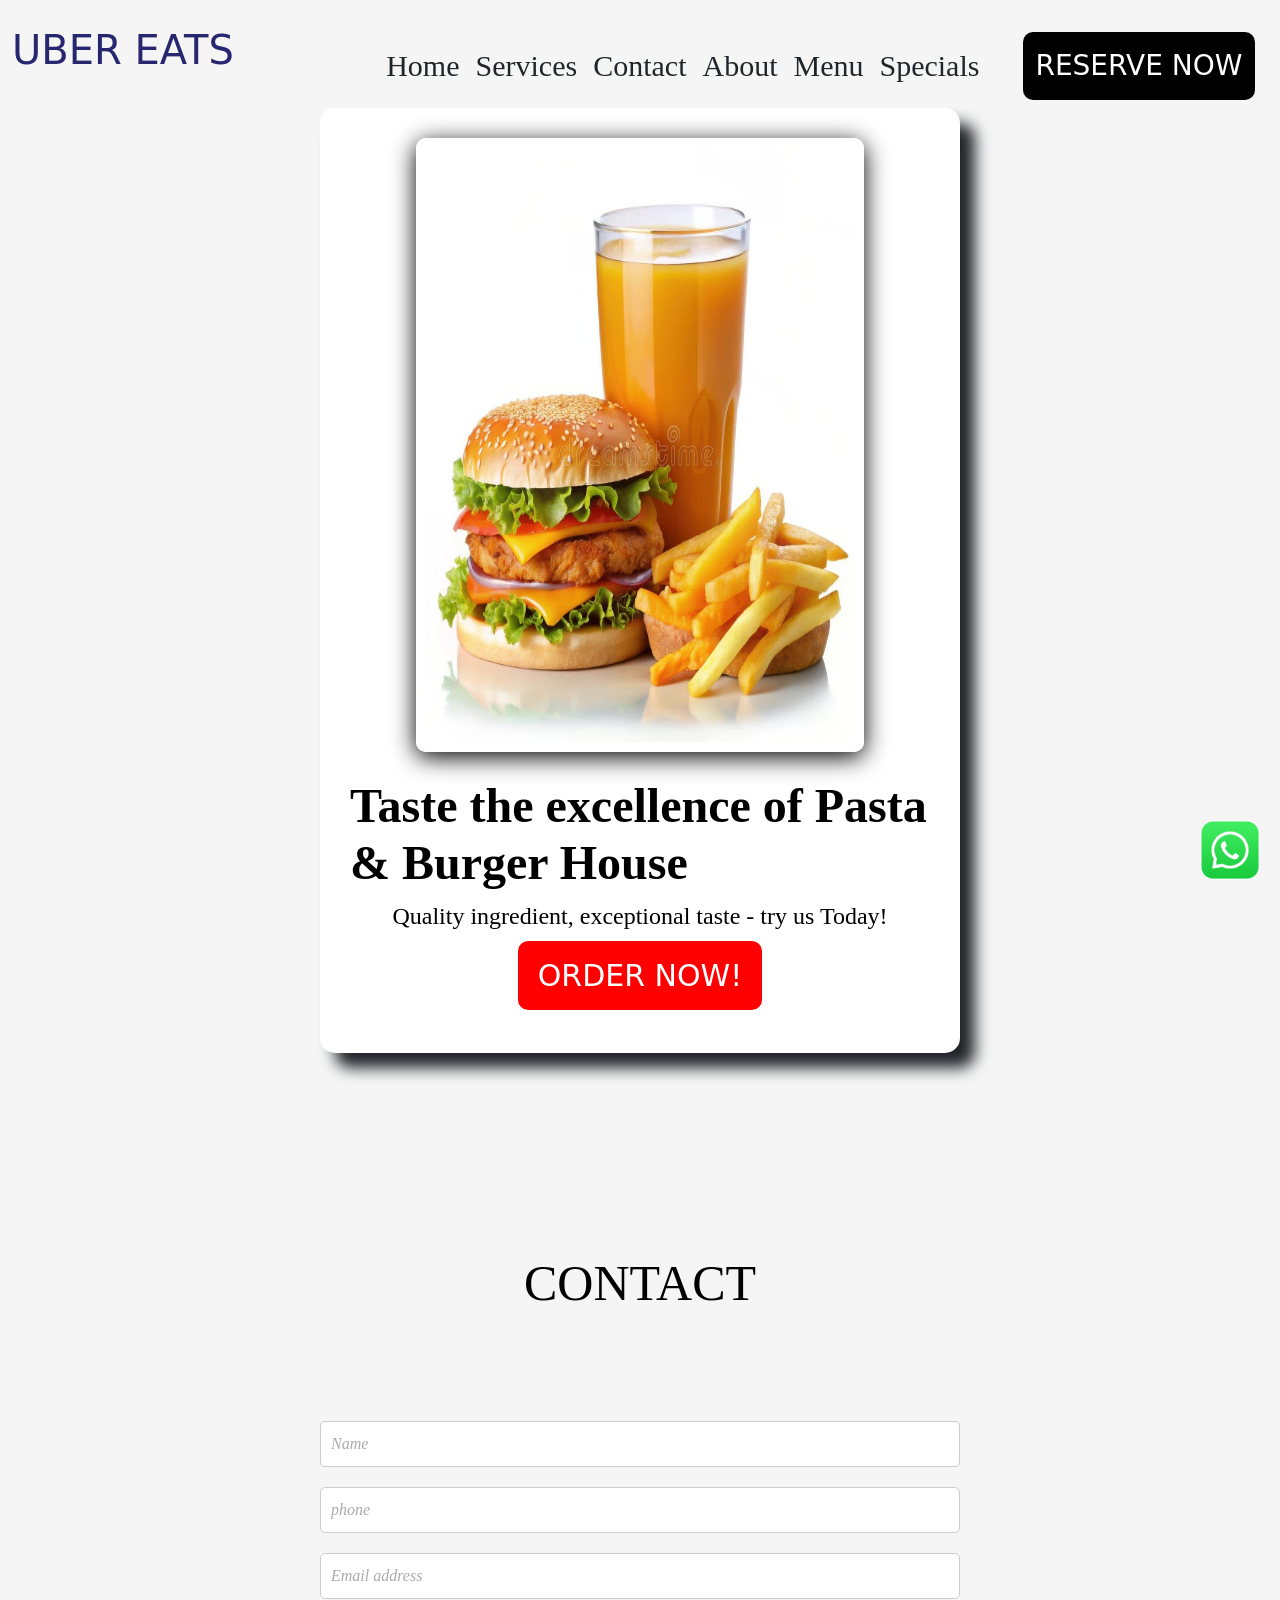
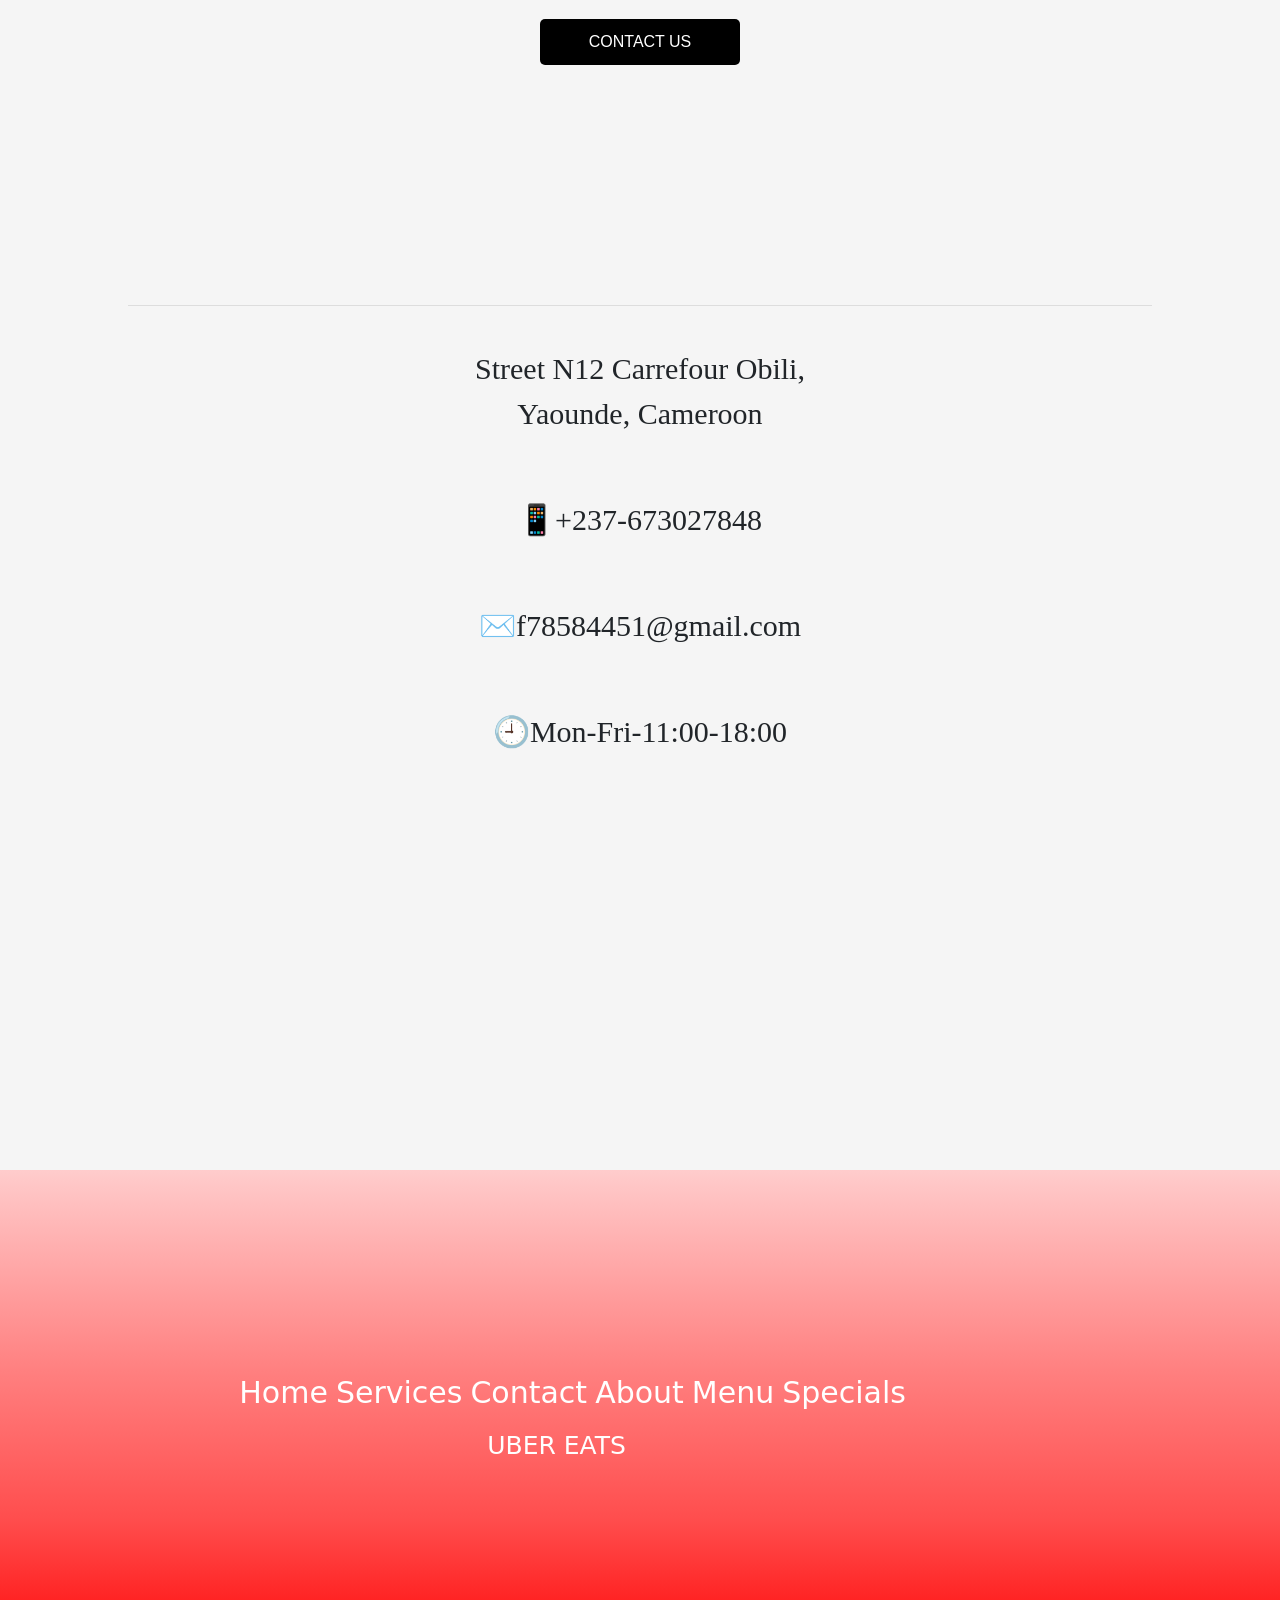
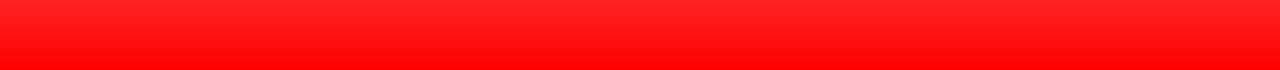
==== commit 4e1facaa: "update8" ====
--- a/index.html
+++ b/index.html
@@ -10,7 +10,7 @@
 <body>
 
     
-  <nav class="navbar navbar-expand-lg navbar-dark bg-transparent">
+  <nav class="navbar navbar-expand-lg navbar-dark ">
     <div class="container-fluid">
 
 
@@ -18,7 +18,7 @@
         <a class="navbar-brand" id="logo" href="#Home" style="display: flex; flex-direction: row; gap: 0px;" >
             <h1 class="">UBER EATS</h1></a>
         
-            <button type="button" class="navbar-toggle d-lg-none" data-toggle="collapse"  
+            <button type="button" class="navbar-toggler" data-toggle="collapse"  
          data-target="#navbar" style="border-color: aliceblue; background-color: black;" id="btn" > 
           <span class="navbar-toggler-icon"></span>
          
@@ -51,7 +51,12 @@
                 </li>
 
                 </ul>
-                <a href="#"><button class="button">RESERVE NOW</button></a>
+                <a href="#">
+                    <button class="button">
+                    <span class="F-TEXT">RESERVE NOW</span>
+                    <span class="S-TEXT">BOOK</span>
+                </button>
+            </a>
         </div>
     </div>
   </nav>
--- a/CSS/style.css
+++ b/CSS/style.css
@@ -5,10 +5,11 @@
     box-sizing: border-box;
 }
 
-#navbar  {
-    gap: px;
-    position: relative;
-    top: 0px;  
+.navbar  {
+    position: sticky;
+    top: 0;  
+    z-index: 1000;
+    background-color: whitesmoke;
 }
 
 #logo h1 {
@@ -134,26 +135,7 @@
     margin: auto;
 }
 
-@media ( max-width:600px){
-    .home1{
-        width: 90%;
-    }
-    .container20{
-        width: 90%;
-    }
-    .home2 h1 {
-        display: flex;
-        flex-direction: column;
-        align-items: center;
-        text-align: center;
-    }
-    .home2 h2 {
-        align-items: center;
-        text-align: center;
-
-    }
-    
-}
+
 
 /*mobile*/
 @media ( max-width:600px){
@@ -437,39 +419,43 @@
     
 }
 
-#btn {
+.S-TEXT {
     display: none;
 }
 
-@media screen and (max-width:1112px) {
-    #btn {
-        display: block;
-    }
-    
-
-    
-}
-
-
-
-
-
-
-
-
-
-
-
-
-
-
-
-
-
-
-
-
-
-
-
-
+
+@media (max-width:1111.11px){
+    .F-TEXT {
+        display: none;
+    }
+    .S-TEXT {
+        display: inline;
+    }
+}
+
+
+
+
+
+
+
+
+
+
+
+
+
+
+
+
+
+
+
+
+
+
+
+
+
+
+
